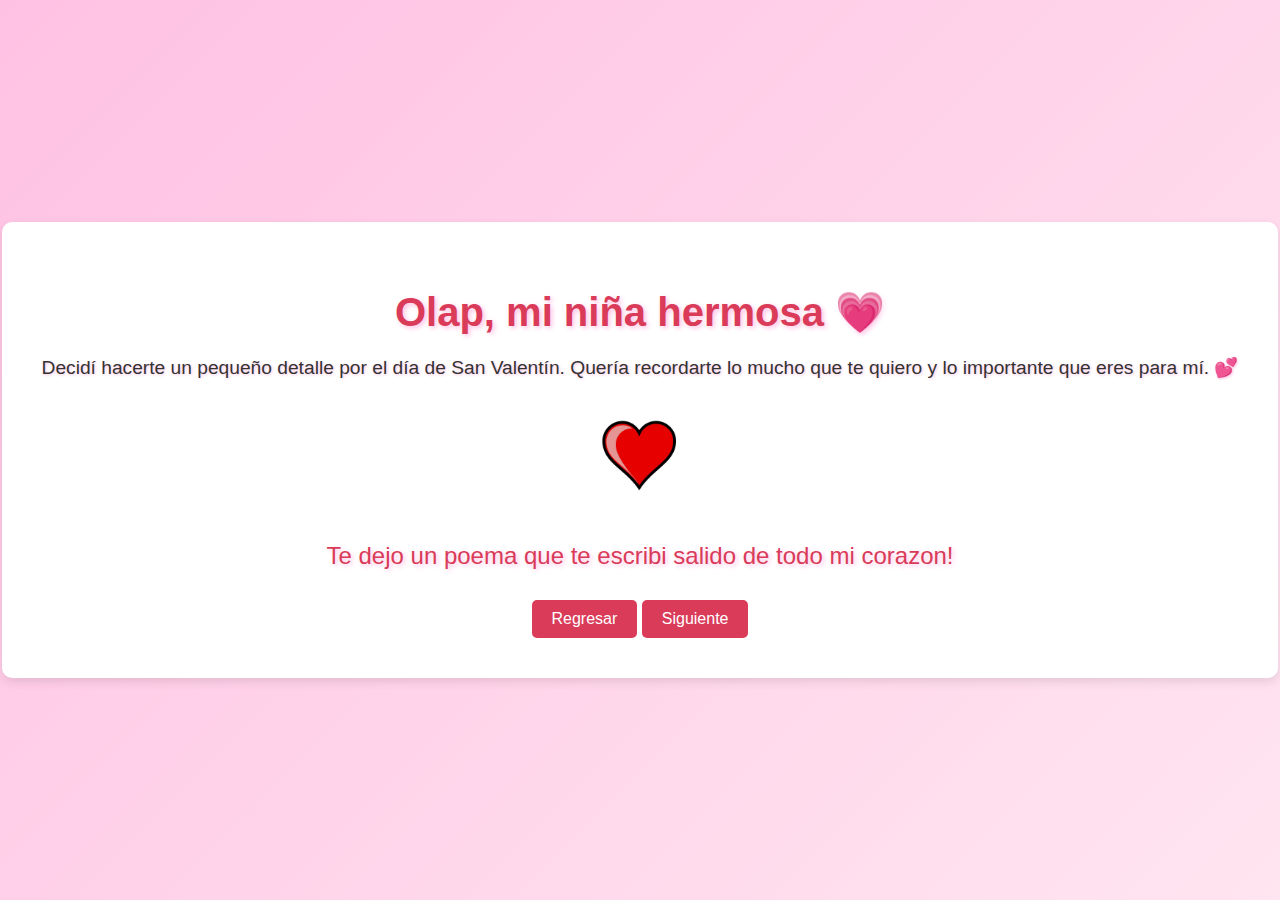
==== detalle.html @ 15a28b19 "first commit" ====
<!DOCTYPE html>
<html lang="es">
<head>
  <meta charset="UTF-8">
  <meta name="viewport" content="width=device-width, initial-scale=1.0">
  <title>Sorpresa</title>
  <link rel="stylesheet" href="styles.css">
  <style>
    body {
      margin: 0;
      padding: 0;
      font-family: 'Arial', sans-serif;
      background: linear-gradient(135deg, #ffc1e3, #ffe5f0);
      display: flex;
      justify-content: center;
      align-items: center;
      height: 100vh;
      text-align: center;
    }
    
    .container {
      background-color: white;
      padding: 40px;
      border-radius: 10px;
      box-shadow: 0 4px 10px rgba(0,0,0,0.1);
    }
    
    h1 {
      font-size: 2.5rem;
      color: #d93b59;
      margin-bottom: 20px;
      text-shadow: 2px 2px 5px #ffc1e3; /* Contorno de texto con color #ffc1e3 */
    }
    
    p {
      font-size: 1.2rem;
      color: #333;
      margin-bottom: 15px;
      text-shadow: 1px 1px 3px #ffc1e3;
    }
    
    .imagen-pequeña {
      width: 100px;
      margin: 20px 0;
    }
    
    .invitacion {
      font-size: 1.5rem;
      color: #d93b59;
      margin-top: 20px;
      text-shadow: 2px 2px 5px #ffc1e3;
    }
    
    .boton {
      display: inline-block;
      margin-top: 15px;
      padding: 10px 20px;
      font-size: 1rem;
      color: white;
      background-color: #d93b59;
      border: none;
      border-radius: 5px;
      text-decoration: none;
      transition: background-color 0.3s ease;
    }

    .boton-regresar {
      display: inline-block;
      margin-top: 20px;
      padding: 10px 20px;
      font-size: 1rem;
      color: white;
      background-color: #d93b59;
      border: none;
      border-radius: 5px;
      text-decoration: none;
      transition: background-color 0.3s ease;
    }

    .container a {
      display: inline-block;
      margin-top: 15px;
      padding: 10px 20px;
      font-size: 1rem;
      color: white;
      background-color: #d93b59;
      border: none;
      border-radius: 5px;
      text-decoration: none;
      transition: background-color 0.3s ease, transform 0.3s ease;
    }
    
    .boton:hover {
      background-color: #b02045;
    }
  </style>
</head>
<body class="detalle-page">
  <div class="container">
    <h1>Olap, mi niña hermosa 💗</h1>
    <p>
      Decidí hacerte un pequeño detalle por el día de San Valentín. Quería recordarte lo mucho que te quiero y lo importante que eres para mí. 💕
    </p>
    <img src="corazon.png" alt="Corazón" class="imagen-pequeña">
    <p class="invitacion">Te dejo un poema que te escribi salido de todo mi corazon! </p>
    <a href="index.html" class="boton-regresar">Regresar</a>
    <a href="poema.html" class="boton">Siguiente</a>
  </div>
</body>
</html>
---- styles.css ----
/* General */
body {
    margin: 0;
    padding: 0;
    font-family: 'Arial', sans-serif;
    background: linear-gradient(135deg, #ffc1e3, #ffe5f0);
    display: flex;
    justify-content: center;
    align-items: center;
    height: 100vh;
    text-align: center;
}

/* Contenedor del corazón */
.heart-container h2 {
    font-size: 1.5rem;
    color: #d93b59;
    margin-bottom: 20px;
}

/* Corazón grande en la pantalla inicial */
.heart {
    width: 150px;
    cursor: pointer;
    animation: heartbeat 1.5s infinite;
    transition: transform 0.3s;
}

.heart:hover {
    transform: scale(1.2);
}

/* Corazón pequeño en detalle.html */
.imagen-pequeña {
    width: 100px;
    margin: 20px 0;
}

/* Animación de latido */
@keyframes heartbeat {
    0%, 100% {
        transform: scale(1);
    }
    50% {
        transform: scale(1.1);
    }
}

/* Botón para regresar */
.boton {
    display: inline-block;
    margin-top: 15px;
    padding: 10px 20px;
    font-size: 1rem;
    color: white;
    background-color: #d93b59;
    border: none;
    border-radius: 5px;
    text-decoration: none;
    transition: background-color 0.3s ease;
}

.boton:hover {
    background-color: #b02045;
}

/* Animación de pasar páginas (libro) */
.container.book-flip {
    transform: rotateY(-180deg);
    transition: transform 1s ease-in-out;
}

.container.flip-back {
    transform: rotateY(0deg);
    transition: transform 1s ease-in-out;
}

/* Botón de regresar */
.boton-regresar {
    display: inline-block;
    margin-top: 20px;
    padding: 10px 20px;
    font-size: 1rem;
    color: white;
    background-color: #d93b59;
    border: none;
    border-radius: 5px;
    text-decoration: none;
    transition: background-color 0.3s ease;
}

.boton-regresar:hover {
    background-color: #b02045;
}
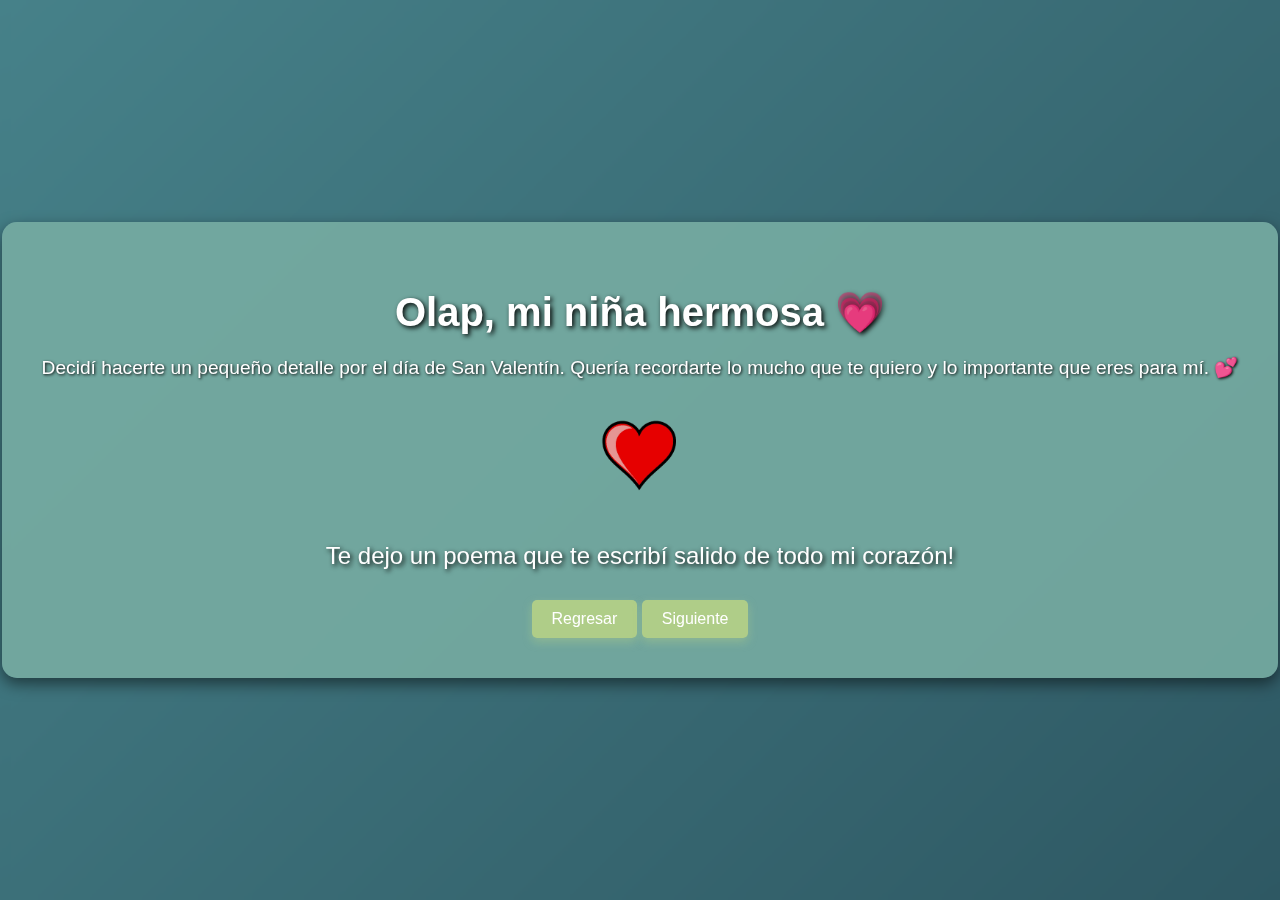
==== commit e27eec4b: "Update detalle.html" ====
--- a/detalle.html
+++ b/detalle.html
@@ -10,88 +10,67 @@
       margin: 0;
       padding: 0;
       font-family: 'Arial', sans-serif;
-      background: linear-gradient(135deg, #ffc1e3, #ffe5f0);
+      background: linear-gradient(135deg, #468189, #2e5863); /* Degradado de fondo */
       display: flex;
       justify-content: center;
       align-items: center;
       height: 100vh;
       text-align: center;
+      color: #ffffff; /* Texto blanco */
+      backdrop-filter: blur(5px); /* Difuminado en el fondo */
     }
-    
+
     .container {
-      background-color: white;
+      background: rgba(119, 172, 162, 0.9); /* Fondo con transparencia */
       padding: 40px;
-      border-radius: 10px;
-      box-shadow: 0 4px 10px rgba(0,0,0,0.1);
+      border-radius: 15px;
+      box-shadow: 0 6px 15px rgba(0, 0, 0, 0.5); /* Sombra para profundidad */
+      backdrop-filter: blur(10px); /* Difuminado en el contenedor */
     }
-    
+
     h1 {
       font-size: 2.5rem;
-      color: #d93b59;
+      color: #ffffff; /* Texto blanco */
       margin-bottom: 20px;
-      text-shadow: 2px 2px 5px #ffc1e3; /* Contorno de texto con color #ffc1e3 */
+      text-shadow: 2px 2px 5px #000; /* Sombra para destacar */
     }
-    
+
     p {
       font-size: 1.2rem;
-      color: #333;
+      color: #ffffff; /* Texto blanco */
       margin-bottom: 15px;
-      text-shadow: 1px 1px 3px #ffc1e3;
+      text-shadow: 1px 1px 3px #000; /* Sombra para destacar */
     }
-    
+
     .imagen-pequeña {
       width: 100px;
       margin: 20px 0;
     }
-    
+
     .invitacion {
       font-size: 1.5rem;
-      color: #d93b59;
+      color: #ffffff; /* Texto blanco */
       margin-top: 20px;
-      text-shadow: 2px 2px 5px #ffc1e3;
+      text-shadow: 2px 2px 5px #000;
     }
-    
-    .boton {
+
+    .boton, .boton-regresar {
       display: inline-block;
       margin-top: 15px;
       padding: 10px 20px;
       font-size: 1rem;
-      color: white;
-      background-color: #d93b59;
-      border: none;
-      border-radius: 5px;
-      text-decoration: none;
-      transition: background-color 0.3s ease;
-    }
-
-    .boton-regresar {
-      display: inline-block;
-      margin-top: 20px;
-      padding: 10px 20px;
-      font-size: 1rem;
-      color: white;
-      background-color: #d93b59;
-      border: none;
-      border-radius: 5px;
-      text-decoration: none;
-      transition: background-color 0.3s ease;
-    }
-
-    .container a {
-      display: inline-block;
-      margin-top: 15px;
-      padding: 10px 20px;
-      font-size: 1rem;
-      color: white;
-      background-color: #d93b59;
+      color: #ffffff; /* Texto blanco */
+      background-color: rgba(183, 210, 134, 0.9); /* Color botón */
       border: none;
       border-radius: 5px;
       text-decoration: none;
       transition: background-color 0.3s ease, transform 0.3s ease;
+      box-shadow: 0 4px 10px rgba(183, 210, 134, 0.4); /* Sombra suave */
     }
-    
-    .boton:hover {
-      background-color: #b02045;
+
+    .boton:hover, .boton-regresar:hover {
+      background-color: rgba(183, 210, 134, 1); /* Más opaco al hover */
+      transform: scale(1.1); /* Agrandar al pasar el mouse */
     }
   </style>
 </head>
@@ -102,9 +81,10 @@
       Decidí hacerte un pequeño detalle por el día de San Valentín. Quería recordarte lo mucho que te quiero y lo importante que eres para mí. 💕
     </p>
     <img src="corazon.png" alt="Corazón" class="imagen-pequeña">
-    <p class="invitacion">Te dejo un poema que te escribi salido de todo mi corazon! </p>
+    <p class="invitacion">Te dejo un poema que te escribí salido de todo mi corazón! </p>
     <a href="index.html" class="boton-regresar">Regresar</a>
     <a href="poema.html" class="boton">Siguiente</a>
   </div>
 </body>
 </html>
+
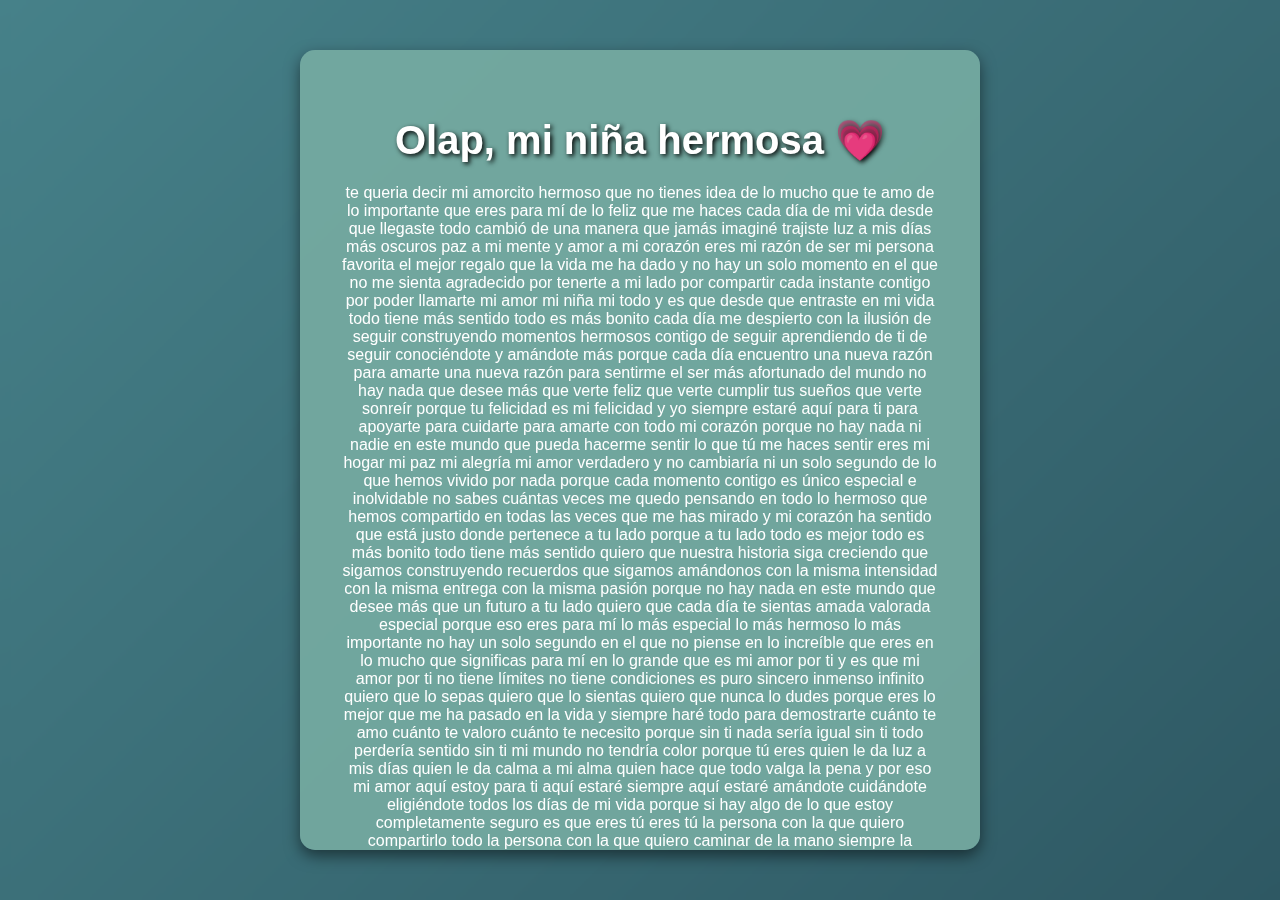
==== commit fd68d1d6: "Update detalle.html" ====
--- a/detalle.html
+++ b/detalle.html
@@ -18,6 +18,7 @@
       text-align: center;
       color: #ffffff; /* Texto blanco */
       backdrop-filter: blur(5px); /* Difuminado en el fondo */
+      overflow: hidden; /* Ocultar scroll si existe */
     }
 
     .container {
@@ -26,6 +27,10 @@
       border-radius: 15px;
       box-shadow: 0 6px 15px rgba(0, 0, 0, 0.5); /* Sombra para profundidad */
       backdrop-filter: blur(10px); /* Difuminado en el contenedor */
+      max-width: 600px; /* Limitar el tamaño máximo del contenedor */
+      width: 90%; /* Asegura que el contenedor sea responsive */
+      max-height: 80vh; /* Limita la altura para evitar que se desborde */
+      overflow-y: auto; /* Habilita el scroll si el texto es muy largo */
     }
 
     h1 {
@@ -77,14 +82,12 @@
 <body class="detalle-page">
   <div class="container">
     <h1>Olap, mi niña hermosa 💗</h1>
-    <p>
-      Decidí hacerte un pequeño detalle por el día de San Valentín. Quería recordarte lo mucho que te quiero y lo importante que eres para mí. 💕
-    </p>
+    
+te queria decir mi amorcito hermoso que no tienes idea de lo mucho que te amo de lo importante que eres para mí de lo feliz que me haces cada día de mi vida desde que llegaste todo cambió de una manera que jamás imaginé trajiste luz a mis días más oscuros paz a mi mente y amor a mi corazón eres mi razón de ser mi persona favorita el mejor regalo que la vida me ha dado y no hay un solo momento en el que no me sienta agradecido por tenerte a mi lado por compartir cada instante contigo por poder llamarte mi amor mi niña mi todo y es que desde que entraste en mi vida todo tiene más sentido todo es más bonito cada día me despierto con la ilusión de seguir construyendo momentos hermosos contigo de seguir aprendiendo de ti de seguir conociéndote y amándote más porque cada día encuentro una nueva razón para amarte una nueva razón para sentirme el ser más afortunado del mundo no hay nada que desee más que verte feliz que verte cumplir tus sueños que verte sonreír porque tu felicidad es mi felicidad y yo siempre estaré aquí para ti para apoyarte para cuidarte para amarte con todo mi corazón porque no hay nada ni nadie en este mundo que pueda hacerme sentir lo que tú me haces sentir eres mi hogar mi paz mi alegría mi amor verdadero y no cambiaría ni un solo segundo de lo que hemos vivido por nada porque cada momento contigo es único especial e inolvidable no sabes cuántas veces me quedo pensando en todo lo hermoso que hemos compartido en todas las veces que me has mirado y mi corazón ha sentido que está justo donde pertenece a tu lado porque a tu lado todo es mejor todo es más bonito todo tiene más sentido quiero que nuestra historia siga creciendo que sigamos construyendo recuerdos que sigamos amándonos con la misma intensidad con la misma entrega con la misma pasión porque no hay nada en este mundo que desee más que un futuro a tu lado quiero que cada día te sientas amada valorada especial porque eso eres para mí lo más especial lo más hermoso lo más importante no hay un solo segundo en el que no piense en lo increíble que eres en lo mucho que significas para mí en lo grande que es mi amor por ti y es que mi amor por ti no tiene límites no tiene condiciones es puro sincero inmenso infinito quiero que lo sepas quiero que lo sientas quiero que nunca lo dudes porque eres lo mejor que me ha pasado en la vida y siempre haré todo para demostrarte cuánto te amo cuánto te valoro cuánto te necesito porque sin ti nada sería igual sin ti todo perdería sentido sin ti mi mundo no tendría color porque tú eres quien le da luz a mis días quien le da calma a mi alma quien hace que todo valga la pena y por eso mi amor aquí estoy para ti aquí estaré siempre aquí estaré amándote cuidándote eligiéndote todos los días de mi vida porque si hay algo de lo que estoy completamente seguro es que eres tú eres tú la persona con la que quiero compartirlo todo la persona con la que quiero caminar de la mano siempre la persona a la que quiero entregarle todo mi amor sin reservas sin miedos sin dudas porque te amo con todo mi corazón y siempre lo haré mi niña hermosa mi todo, mi princhechita 💗.
     <img src="corazon.png" alt="Corazón" class="imagen-pequeña">
-    <p class="invitacion">Te dejo un poema que te escribí salido de todo mi corazón! </p>
+    <p class="invitacion">Te quería preguntar algo :o !</p>
     <a href="index.html" class="boton-regresar">Regresar</a>
-    <a href="poema.html" class="boton">Siguiente</a>
+    <a href="valentin.html" class="boton">Siguiente</a>
   </div>
 </body>
 </html>
-
